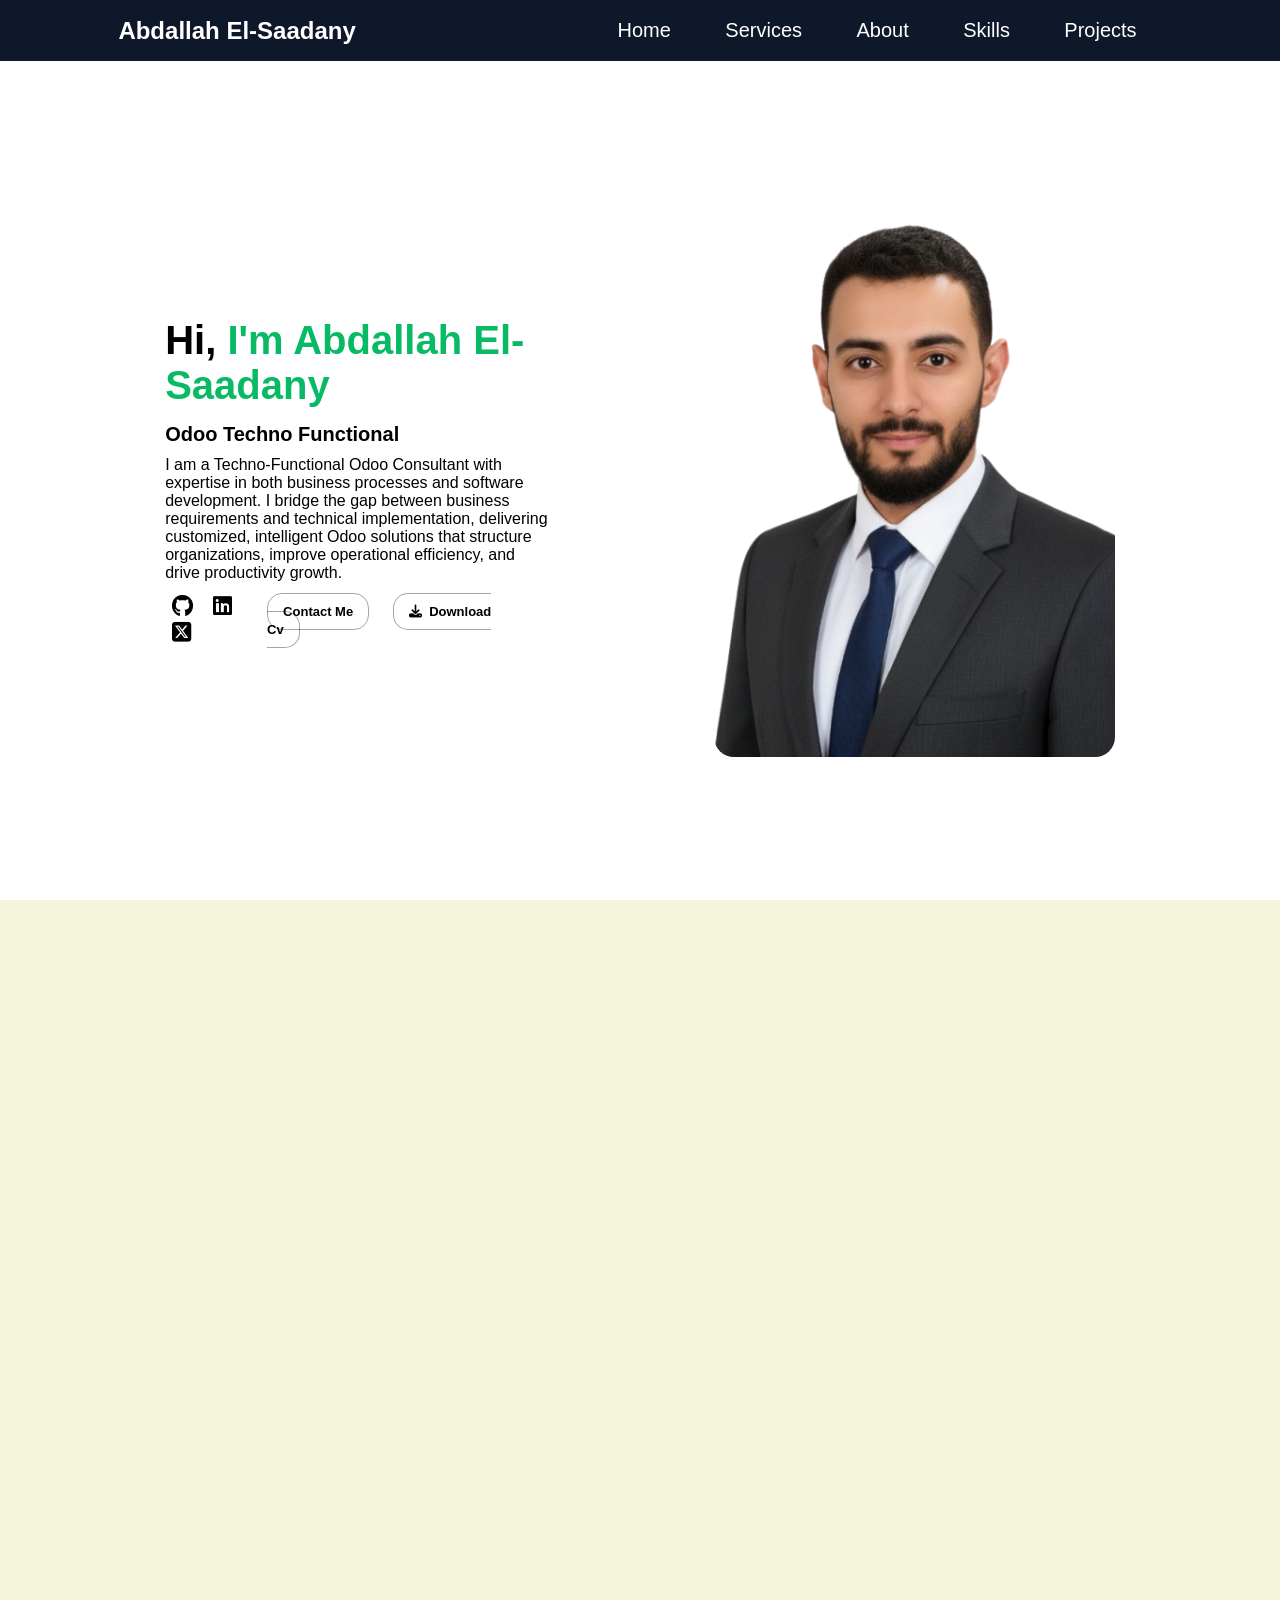
==== docs/index.html @ ae191051 "test" ====
<!DOCTYPE html>
<html lang="en">
<head>
    <meta charset="UTF-8">
    <meta name="viewport" content="width=device-width, initial-scale=1.0">
    <title>Document</title>
    <link rel="stylesheet" href="./css/style.css">
    <link rel="stylesheet" href="https://cdnjs.cloudflare.com/ajax/libs/font-awesome/6.5.0/css/all.min.css">
</head>
<body>
    <div class="main">

       <div class="nav-bar">
            <h2 class="logo">Abdallah El-Saadany</h2>
            <ul class="nav-items">
                <li><a href="#home">Home</a></li>
                <li><a href="#home">Services</a></li>
                <li><a href="#home">About</a></li>
                <li><a href="#home">Skills</a></li>
                <li><a href="#home">Projects</a></li>
            </ul> 
       </div>

       <div class="home" id="home">
            <div class="heros">
                <div class="hero-text">
                    <h1 class="who-am-i">Hi, <span>I'm Abdallah El-Saadany</span></h1>
                    <p class="career">Odoo Techno Functional</p> 
                    <p class="about-us">I am a Techno-Functional Odoo Consultant with expertise in both business processes and software development.
                        I bridge the gap between business requirements and technical implementation,
                        delivering customized, intelligent Odoo solutions that structure organizations,
                        improve operational efficiency, and drive productivity growth.
                    </p>
                </div>
                <div class="hero-action">
                     <div class="hero-link">
                        <a href="https://github.com/Abdallah1999-dev/" title="Github"><i class="fa-brands fa-github"></i></a>
                        <a href="https://www.linkedin.com/in/abdallah-el-saadany-techno" title="LinkedIn"><i class="fa-brands fa-linkedin"></i></a>
                        <a href="https://x.com/Abdalla97789302" title="X"><i class="fa-brands fa-square-x-twitter"></i></a>
                    </div>
                    <div class="hero-button">
                        <a href="mailto:abdallh.elsaadany.dev@gmail.com?" id="contact-me">Contact Me</a>
                        <a href="./assets/Odoo Techno Functional - Abdallah El-Saadany.pdf" download id="download-cv"> <i class="fa-solid fa-download"></i>Download Cv</a>
                    </div>
                </div>
               
            </div>
            

            <img class="my-image" src="./assets/my-footage.png" alt="">
        </div>
         
    <div class="about">
    </div>
   
</body>
</html>
---- docs/css/style.css ----
*{
    margin:0;
    padding: 0;
    box-sizing: border-box;
}
html {
    scroll-behavior: smooth;
}

.main{
    background-color:#F8FAFC;
    height: 100vh;
}
/* Navigation bar styling */
.main .nav-bar{
    background-color: #0F172A;
    height: 7vh;
    border-bottom: 2px rgb(255, 255, 255) solid;
    display: flex;
    justify-content:space-around;
    align-items: center;
    left: 0;
    right: 0;
    position: fixed;
    width: 100%;
    
   font-family: sans-serif;

}
.main .nav-bar .logo{
    color: white;
    font-weight: 600;

}

.main .nav-bar .nav-items li{
    display: inline-block;
}
.main .nav-bar .nav-items li a{
    display: inline;
    text-decoration: none;
    color: white;
    font-size: 20px;
    padding:25px;

}
.main .nav-bar .nav-items li a:hover{
    color: rgb(23, 215, 122);
    transition: .4s;
}
/* Home page styling */
.main .home{
    height: 100vh;
    background-color: rgba(255, 255, 255, 0.951);
    padding-top: 7vh;
    display: flex;
    justify-content: space-evenly;
    align-items: center;
}
.main .home .heros{
   width: 30%;
}
.main .home .heros .hero-text{
    color:rgb(0, 0, 0);
   font-size: 20px;
   font-family: sans-serif;
}

.main .home .heros .hero-text .who-am-i{
   padding-bottom:15px ;
}
.main .home .heros .hero-text .who-am-i span{
   font-weight: 600;
   color: rgb(9, 186, 101);
}
.main .home .heros .hero-text .career{
   font-weight: 600;
   padding-bottom:5px ;
}
.main .home .heros .hero-text .about-us{
    font-size: 16px;
    padding-top: 5px;
}
.main .home .heros .hero-action{
    display: flex;
    justify-content: space-between;
    align-items: center;
    padding-top: 12px;

}
.main .home .heros .hero-action .hero-link{
    font-size: 22px;
}
.main .home .heros .hero-action .hero-link a{
    padding:0 7px;
    text-decoration: none;
    color: black;

}
.main .home .heros .hero-action .hero-link a:hover{
    color: rgb(9, 186, 101);
}
.main .home .heros .hero-action .hero-button{
    padding: 0 45px 0 0;
    
}
.main .home .heros .hero-action .hero-button a{
  border: .5px solid rgba(0, 0, 0, 0.352);
  border-radius: 15px;
  text-decoration: none;
  background: none;
  padding: 10px 15px;
  font-family: sans-serif;
  font-weight: 600;
  font-size: 13px;
  transition: transform 0.4s ease, box-shadow 0.4s ease;
  color: black;
}
.main .home .heros .hero-action .hero-button  #contact-me{
    margin-right: 20px;
}
.main .home .heros .hero-action .hero-button  #download-cv i{
    padding-right: 7px;
}
.main .home .heros .hero-action .hero-button a:hover{
  background-color: rgb(9, 186, 101);
  transition: .2s;
  color: white;
  box-shadow: 0 10px 35px rgba(0,0,0,0.2);
  
}
.main .home .my-image {
    height: 550px; 
    width: auto;
    object-fit: cover;
    border-radius: 20px; 
    transition: transform 0.4s ease, box-shadow 0.4s ease;
}
.main .home .my-image:hover {
    transform: scale(1.01);
    transition: .2s;
    box-shadow: 0 10px 35px rgba(0,0,0,0.2);
}

.about{
    background-color: beige;
    height: 100vh;
}
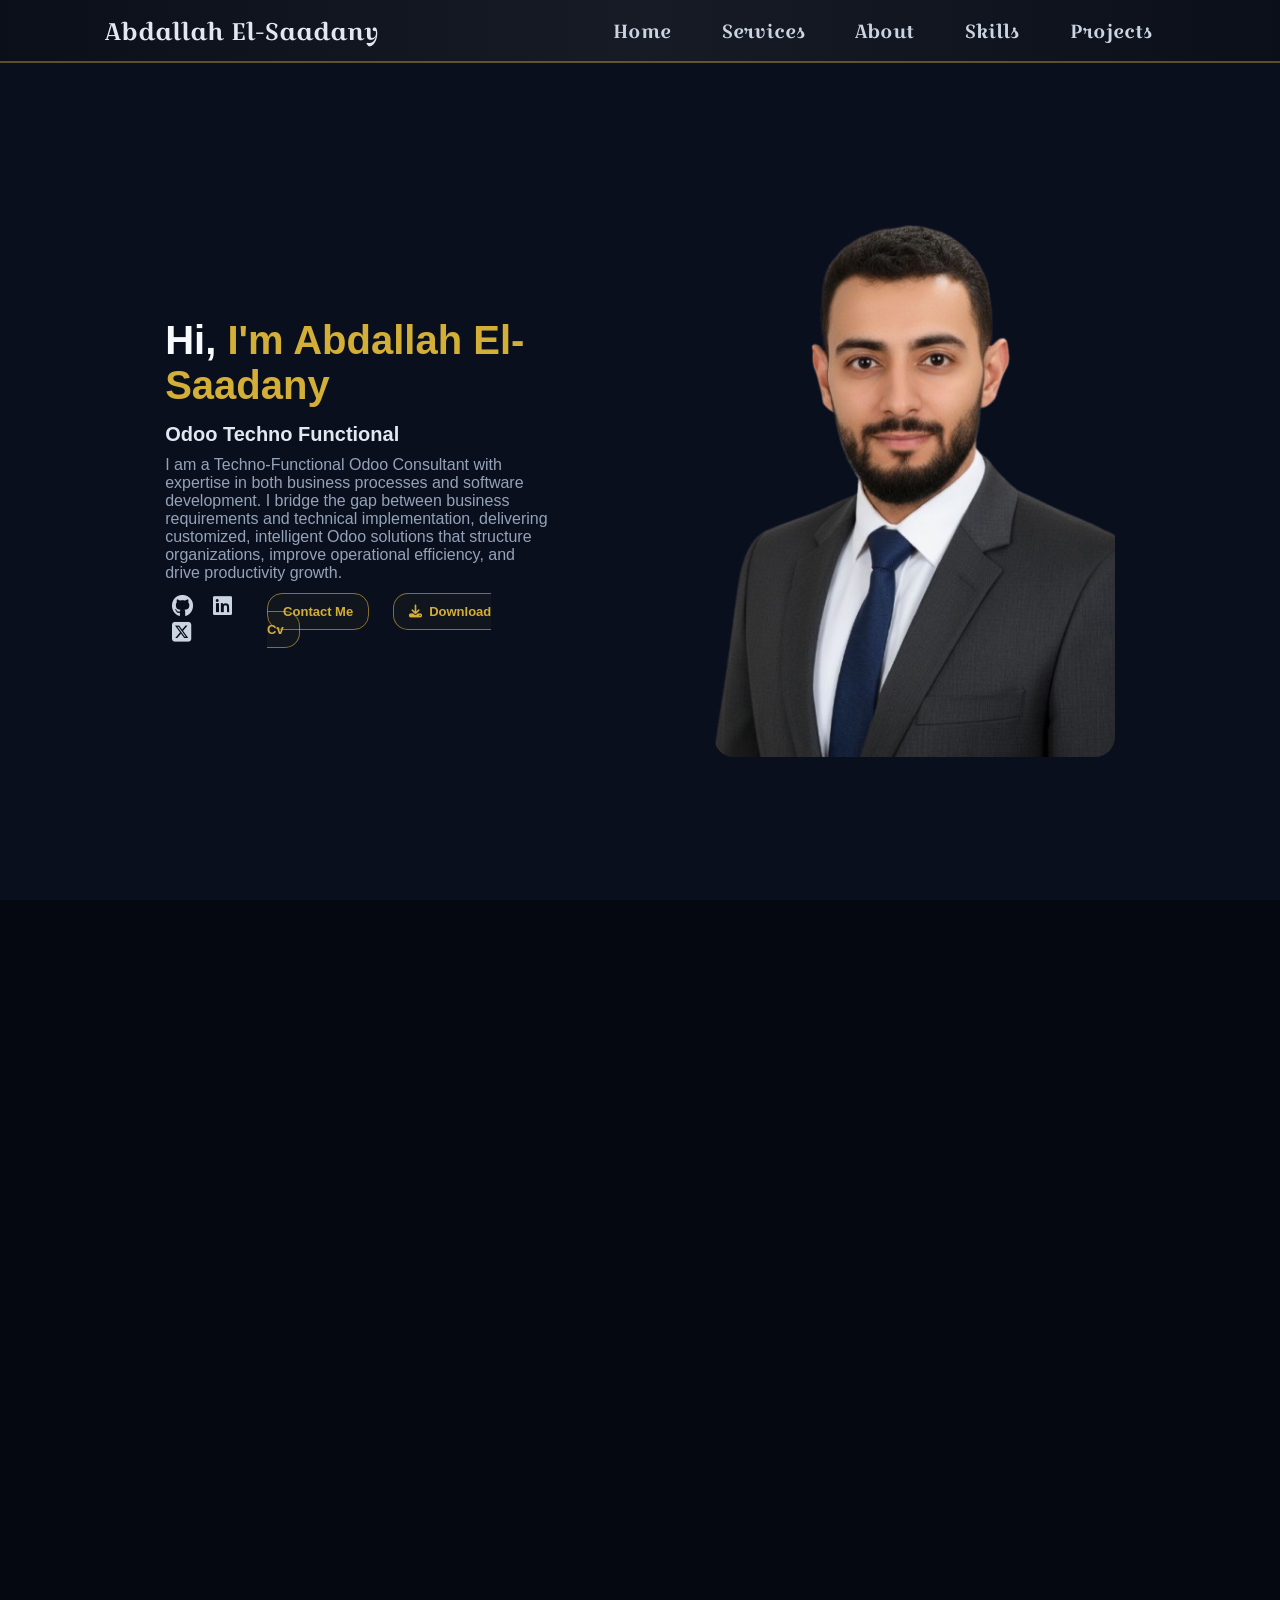
==== commit 4f485bb4: "changing theme" ====
--- a/docs/index.html
+++ b/docs/index.html
@@ -6,7 +6,15 @@
     <title>Document</title>
     <link rel="stylesheet" href="./css/style.css">
     <link rel="stylesheet" href="https://cdnjs.cloudflare.com/ajax/libs/font-awesome/6.5.0/css/all.min.css">
-</head>
+</head><link rel="preconnect" href="https://fonts.googleapis.com">
+<link rel="preconnect" href="https://fonts.gstatic.com" crossorigin>
+<link href="https://fonts.googleapis.com/css2?family=Bitcount+Single:wght@100..900&display=swap" rel="stylesheet">
+<link rel="preconnect" href="https://fonts.googleapis.com">
+<link rel="preconnect" href="https://fonts.gstatic.com" crossorigin>
+<link href="https://fonts.googleapis.com/css2?family=Stack+Sans+Notch:wght@200..700&display=swap" rel="stylesheet">
+<link rel="preconnect" href="https://fonts.googleapis.com">
+<link rel="preconnect" href="https://fonts.gstatic.com" crossorigin>
+<link href="https://fonts.googleapis.com/css2?family=Croissant+One&display=swap" rel="stylesheet">
 <body>
     <div class="main">
 
@@ -52,6 +60,15 @@
          
     <div class="about">
     </div>
-   
+    <script>
+            // Split text into spans automatically
+        const textContainer = document.querySelector('.logo');
+        const characters = textContainer.textContent.split('');
+
+        // Loop through each character and wrap it in a span
+        textContainer.innerHTML = characters
+        .map(char => `<span>${char}</span>`)
+        .join('');
+    </script>
 </body>
 </html>
--- a/docs/css/style.css
+++ b/docs/css/style.css
@@ -1,4 +1,4 @@
-*{
+* {
     margin:0;
     padding: 0;
     box-sizing: border-box;
@@ -8,14 +8,17 @@
 }
 
 .main{
-    background-color:#F8FAFC;
+    /* Deep Midnight Obsidian representing the deep dark sky of ancient astronomers */
+    background-color: #0A0F1D;
     height: 100vh;
 }
 /* Navigation bar styling */
 .main .nav-bar{
-    background-color: #0F172A;
+    /* Gradient mapping premium dark obsidian to deep rich navy */
+    background: linear-gradient(90deg, #0B0F19 0%, #161B26 50%, #0B0F19 100%);
     height: 7vh;
-    border-bottom: 2px rgb(255, 255, 255) solid;
+    /* Illuminated manuscript gold accent */
+    border-bottom: 2px rgba(212, 175, 55, 0.4) solid;
     display: flex;
     justify-content:space-around;
     align-items: center;
@@ -23,14 +26,26 @@
     right: 0;
     position: fixed;
     width: 100%;
-    
+    z-index: 1000;
    font-family: sans-serif;
 
 }
 .main .nav-bar .logo{
-    color: white;
-    font-weight: 600;
-
+    /* Parchment white */
+    color:#E2E8F0;
+    font-weight: 300;
+    font-size: 1.5rem;
+    font-family: "Croissant One", serif;
+}
+.main .nav-bar .logo span{
+    transition: all 0.1s ease
+   
+}
+.main .nav-bar .logo span:hover{
+    /* Golden Age vibrant metallic accent */
+    color:#D4AF37;
+    cursor:default;
+   
 }
 
 .main .nav-bar .nav-items li{
@@ -39,19 +54,23 @@
 .main .nav-bar .nav-items li a{
     display: inline;
     text-decoration: none;
-    color: white;
-    font-size: 20px;
-    padding:25px;
+    font-family: "Croissant One", serif;
+    font-weight: 200;
+    color: #CBD5E1;
+    font-size: 1.2rem;
+    padding:0 1.2em;
 
 }
 .main .nav-bar .nav-items li a:hover{
-    color: rgb(23, 215, 122);
+    /* Golden Age vibrant metallic accent */
+    color: #D4AF37;
     transition: .4s;
 }
 /* Home page styling */
 .main .home{
     height: 100vh;
-    background-color: rgba(255, 255, 255, 0.951);
+    /* Transparent to reveal the majestic deep background */
+    background-color: transparent;
     padding-top: 7vh;
     display: flex;
     justify-content: space-evenly;
@@ -61,21 +80,27 @@
    width: 30%;
 }
 .main .home .heros .hero-text{
-    color:rgb(0, 0, 0);
-   font-size: 20px;
+    /* Muted silver-blue for readable text */
+    color: #94A3B8;
+   font-size: 1.25rem;
    font-family: sans-serif;
 }
 
 .main .home .heros .hero-text .who-am-i{
+    /* Clear white for heading text */
+    color: #F8FAFC;
    padding-bottom:15px ;
 }
 .main .home .heros .hero-text .who-am-i span{
    font-weight: 600;
-   color: rgb(9, 186, 101);
+   /* Golden accent */
+   color: #D4AF37;
 }
 .main .home .heros .hero-text .career{
    font-weight: 600;
    padding-bottom:5px ;
+   /* Warm silver/parchment tone */
+   color: #E2E8F0;
 }
 .main .home .heros .hero-text .about-us{
     font-size: 16px;
@@ -94,27 +119,28 @@
 .main .home .heros .hero-action .hero-link a{
     padding:0 7px;
     text-decoration: none;
-    color: black;
+    color: #CBD5E1;
 
 }
 .main .home .heros .hero-action .hero-link a:hover{
-    color: rgb(9, 186, 101);
+    color: #D4AF37;
 }
 .main .home .heros .hero-action .hero-button{
     padding: 0 45px 0 0;
     
 }
 .main .home .heros .hero-action .hero-button a{
-  border: .5px solid rgba(0, 0, 0, 0.352);
+  /* Islamic geometry inspired crisp gold borders */
+  border: 1px solid rgba(212, 175, 55, 0.6);
   border-radius: 15px;
   text-decoration: none;
-  background: none;
+  background: rgba(212, 175, 55, 0.03);
   padding: 10px 15px;
   font-family: sans-serif;
   font-weight: 600;
   font-size: 13px;
   transition: transform 0.4s ease, box-shadow 0.4s ease;
-  color: black;
+  color: #D4AF37;
 }
 .main .home .heros .hero-action .hero-button  #contact-me{
     margin-right: 20px;
@@ -123,10 +149,11 @@
     padding-right: 7px;
 }
 .main .home .heros .hero-action .hero-button a:hover{
-  background-color: rgb(9, 186, 101);
+  /* Full gold fill with deep contrast text */
+  background-color: #D4AF37;
   transition: .2s;
-  color: white;
-  box-shadow: 0 10px 35px rgba(0,0,0,0.2);
+  color: #0A0F1D;
+  box-shadow: 0 10px 35px rgba(212, 175, 55, 0.25);
   
 }
 .main .home .my-image {
@@ -139,12 +166,84 @@
 .main .home .my-image:hover {
     transform: scale(1.01);
     transition: .2s;
-    box-shadow: 0 10px 35px rgba(0,0,0,0.2);
+    /* Pure gold glow on image hover */
+    box-shadow: 0 10px 35px rgba(212, 175, 55, 0.2);
+    border-width: 1px;
+    border: 1px solid rgba(212, 175, 55, 0.4);
+    
 }
 
 .about{
-    background-color: beige;
+    /* Deeper pure obsidian shade for section separation */
+    background-color: #050811;
     height: 100vh;
 }
 
 
+@media screen and (max-width: 480px) {
+    .main .nav-bar{
+        flex-direction: column;
+        height: 10vh;
+        
+}
+.main .nav-bar .logo{
+    color:#F8FAFC;
+    font-weight: 400;
+    padding-top: 7px;
+
+}
+.main .nav-bar .nav-items li a{
+
+    font-size: 15px;
+    padding:10px;
+
+}
+    .main .home{
+    justify-content: center;
+    flex-direction: column;
+    padding-top: 10vh;
+    gap: 15px;
+}
+    .main .home .my-image {
+    height: 300px; 
+       order: -1;
+       
+}
+.main .home .heros{
+   padding-bottom: 25px; 
+   width:100%;
+   
+}
+.main .home .heros .hero-text{
+    
+    text-align: center;
+   font-size: 10px;
+   
+}
+.main .home .heros .hero-text .career{
+   padding-bottom:12px ;
+}
+.main .home .heros .hero-text .about-us{
+ font-size: 9px;
+ text-align: center;
+}
+.main .home .heros .hero-action{
+    justify-content: center;
+    flex-direction: column;
+    gap: 40px;
+
+}
+.main .home .heros .hero-action .hero-button{
+    padding: 0;
+    display: flex;
+    flex-direction: column;
+    justify-content: center;
+    gap: 30px;
+}
+.main .home .heros .hero-action .hero-button #contact-me{
+ margin-right: 0;
+ text-align: center;
+ 
+}
+
+}
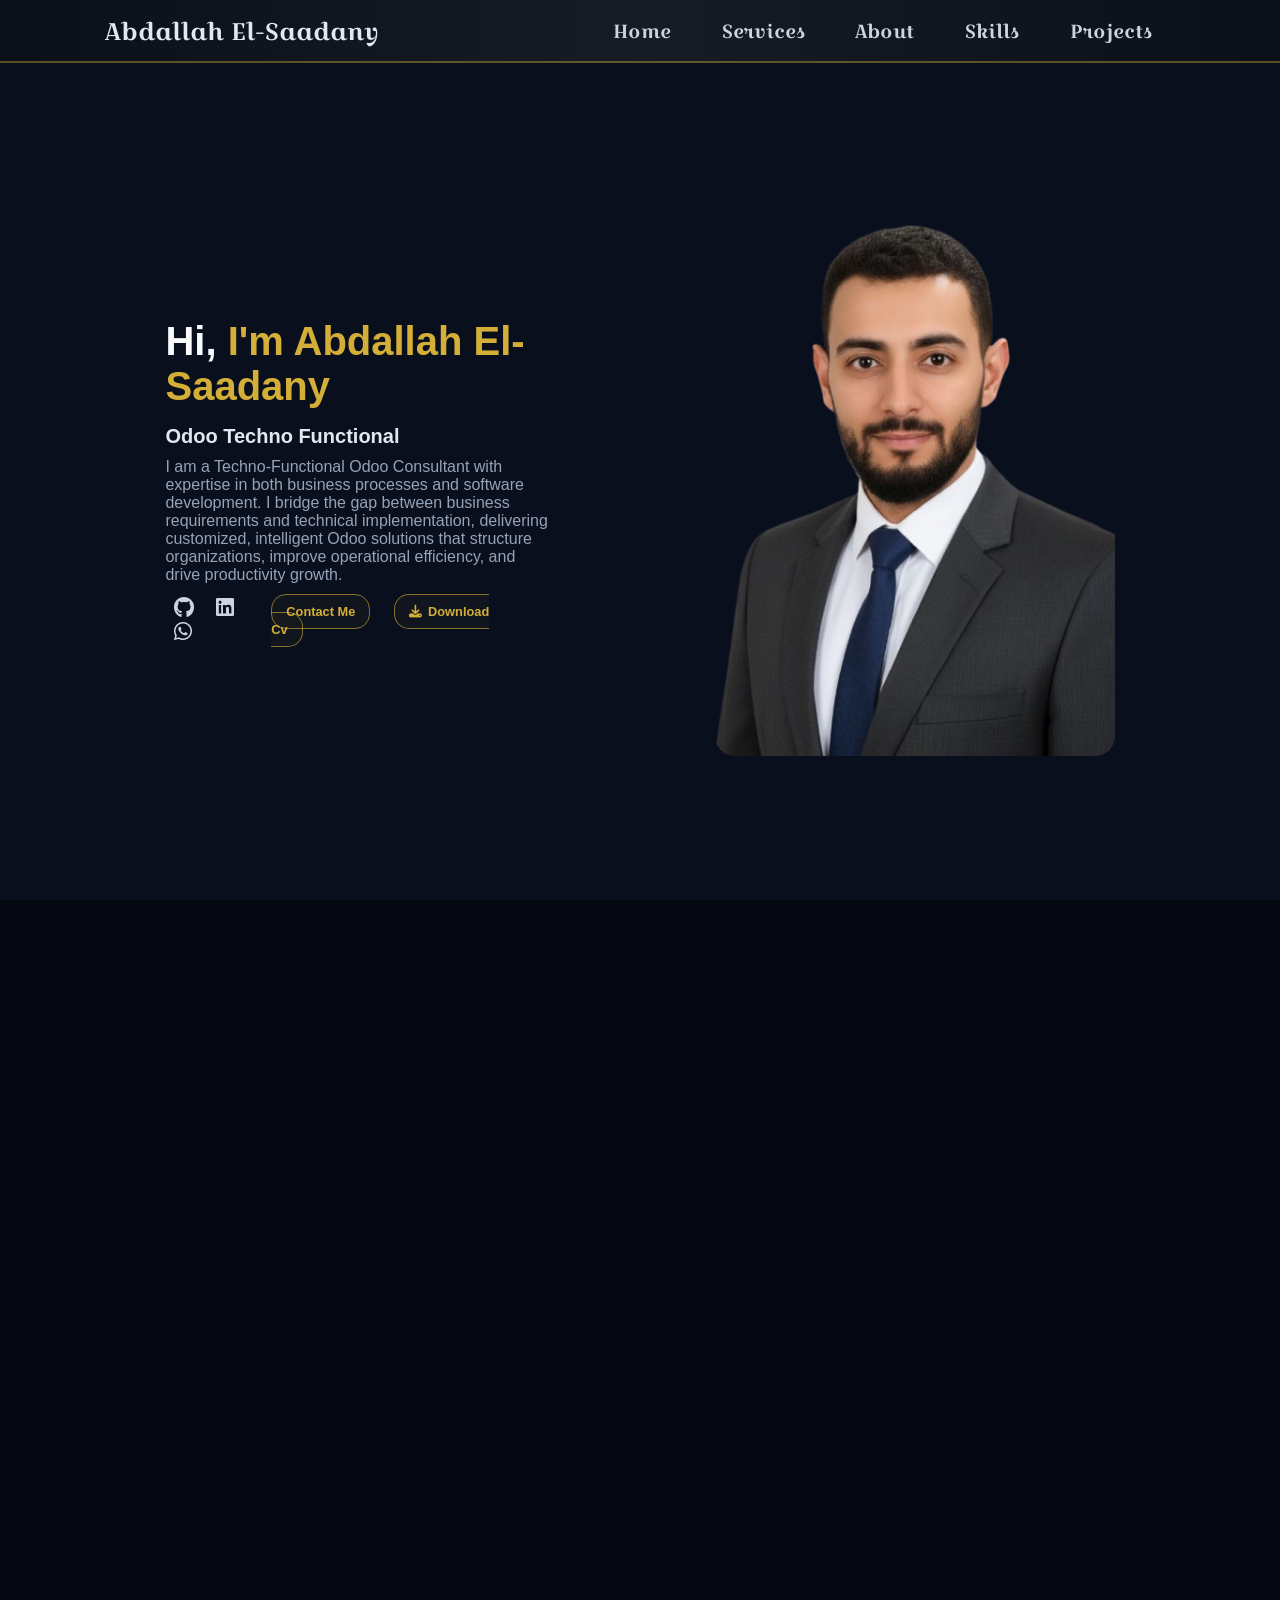
==== commit 964c2135: "improvments" ====
--- a/docs/index.html
+++ b/docs/index.html
@@ -15,10 +15,9 @@
 <link rel="preconnect" href="https://fonts.googleapis.com">
 <link rel="preconnect" href="https://fonts.gstatic.com" crossorigin>
 <link href="https://fonts.googleapis.com/css2?family=Croissant+One&display=swap" rel="stylesheet">
-<body>
-    <div class="main">
-
-       <div class="nav-bar">
+    <body>
+    <!-- navigation bar -->
+        <div class="nav-bar">
             <h2 class="logo">Abdallah El-Saadany</h2>
             <ul class="nav-items">
                 <li><a href="#home">Home</a></li>
@@ -27,9 +26,10 @@
                 <li><a href="#home">Skills</a></li>
                 <li><a href="#home">Projects</a></li>
             </ul> 
-       </div>
-
-       <div class="home" id="home">
+        </div>
+        <!-- home page -->
+        <div class="home" id="home">
+            <!-- texts and actions -->
             <div class="heros">
                 <div class="hero-text">
                     <h1 class="who-am-i">Hi, <span>I'm Abdallah El-Saadany</span></h1>
@@ -41,34 +41,32 @@
                     </p>
                 </div>
                 <div class="hero-action">
-                     <div class="hero-link">
+                        <div class="hero-link">
                         <a href="https://github.com/Abdallah1999-dev/" title="Github"><i class="fa-brands fa-github"></i></a>
                         <a href="https://www.linkedin.com/in/abdallah-el-saadany-techno" title="LinkedIn"><i class="fa-brands fa-linkedin"></i></a>
-                        <a href="https://x.com/Abdalla97789302" title="X"><i class="fa-brands fa-square-x-twitter"></i></a>
+                        <a href="https://wa.me/2001067392774" target="_blank" title="Whatsapp"><i class="fa-brands fa-whatsapp"></i></a>
                     </div>
                     <div class="hero-button">
                         <a href="mailto:abdallh.elsaadany.dev@gmail.com?" id="contact-me">Contact Me</a>
                         <a href="./assets/Odoo Techno Functional - Abdallah El-Saadany.pdf" download id="download-cv"> <i class="fa-solid fa-download"></i>Download Cv</a>
                     </div>
                 </div>
-               
             </div>
+            <!-- image -->
+            <img class="my-image" src="./assets/my-footage.png" alt="">
             
+        </div>
+            
+        <div class="about">
 
-            <img class="my-image" src="./assets/my-footage.png" alt="">
         </div>
-         
-    <div class="about">
-    </div>
-    <script>
-            // Split text into spans automatically
-        const textContainer = document.querySelector('.logo');
-        const characters = textContainer.textContent.split('');
 
-        // Loop through each character and wrap it in a span
-        textContainer.innerHTML = characters
-        .map(char => `<span>${char}</span>`)
-        .join('');
-    </script>
-</body>
+        <script>
+            const textContainer = document.querySelector('.logo');
+            const characters = textContainer.textContent.split('');
+            textContainer.innerHTML = characters
+            .map(char => `<span>${char}</span>`)
+            .join('');
+        </script>
+    </body>
 </html>
--- a/docs/css/style.css
+++ b/docs/css/style.css
@@ -7,17 +7,10 @@
     scroll-behavior: smooth;
 }
 
-.main{
-    /* Deep Midnight Obsidian representing the deep dark sky of ancient astronomers */
-    background-color: #0A0F1D;
-    height: 100vh;
-}
-/* Navigation bar styling */
-.main .nav-bar{
-    /* Gradient mapping premium dark obsidian to deep rich navy */
+
+.nav-bar{
     background: linear-gradient(90deg, #0B0F19 0%, #161B26 50%, #0B0F19 100%);
     height: 7vh;
-    /* Illuminated manuscript gold accent */
     border-bottom: 2px rgba(212, 175, 55, 0.4) solid;
     display: flex;
     justify-content:space-around;
@@ -30,28 +23,26 @@
    font-family: sans-serif;
 
 }
-.main .nav-bar .logo{
-    /* Parchment white */
+.nav-bar .logo{
     color:#E2E8F0;
     font-weight: 300;
     font-size: 1.5rem;
     font-family: "Croissant One", serif;
 }
-.main .nav-bar .logo span{
+.nav-bar .logo span{
     transition: all 0.1s ease
    
 }
-.main .nav-bar .logo span:hover{
-    /* Golden Age vibrant metallic accent */
+.nav-bar .logo span:hover{
     color:#D4AF37;
     cursor:default;
    
 }
 
-.main .nav-bar .nav-items li{
+.nav-bar .nav-items li{
     display: inline-block;
 }
-.main .nav-bar .nav-items li a{
+.nav-bar .nav-items li a{
     display: inline;
     text-decoration: none;
     font-family: "Croissant One", serif;
@@ -61,94 +52,86 @@
     padding:0 1.2em;
 
 }
-.main .nav-bar .nav-items li a:hover{
-    /* Golden Age vibrant metallic accent */
+.nav-bar .nav-items li a:hover{
     color: #D4AF37;
     transition: .4s;
 }
-/* Home page styling */
-.main .home{
+.home{
+    background-color: #0A0F1D;
     height: 100vh;
-    /* Transparent to reveal the majestic deep background */
-    background-color: transparent;
     padding-top: 7vh;
     display: flex;
     justify-content: space-evenly;
     align-items: center;
 }
-.main .home .heros{
+.home .heros{
    width: 30%;
-}
-.main .home .heros .hero-text{
-    /* Muted silver-blue for readable text */
+   
+}
+.home .heros .hero-text{
     color: #94A3B8;
    font-size: 1.25rem;
    font-family: sans-serif;
 }
 
-.main .home .heros .hero-text .who-am-i{
-    /* Clear white for heading text */
+.home .heros .hero-text .who-am-i{
     color: #F8FAFC;
-   padding-bottom:15px ;
-}
-.main .home .heros .hero-text .who-am-i span{
+   padding-bottom:.4em ;
+}
+.home .heros .hero-text .who-am-i span{
    font-weight: 600;
-   /* Golden accent */
    color: #D4AF37;
 }
-.main .home .heros .hero-text .career{
+.home .heros .hero-text .career{
    font-weight: 600;
-   padding-bottom:5px ;
-   /* Warm silver/parchment tone */
+   padding-bottom:.5em ;
    color: #E2E8F0;
 }
-.main .home .heros .hero-text .about-us{
-    font-size: 16px;
-    padding-top: 5px;
-}
-.main .home .heros .hero-action{
+.home .heros .hero-text .about-us{
+    font-size: 1rem;
+}
+.home .heros .hero-action{
     display: flex;
     justify-content: space-between;
     align-items: center;
-    padding-top: 12px;
-
-}
-.main .home .heros .hero-action .hero-link{
-    font-size: 22px;
-}
-.main .home .heros .hero-action .hero-link a{
-    padding:0 7px;
+    padding-top: .8em;
+
+}
+.home .heros .hero-action .hero-link{
+    font-size: 1.3rem;
+}
+.home .heros .hero-action .hero-link a{
+    padding:0 .4em;
     text-decoration: none;
     color: #CBD5E1;
 
 }
-.main .home .heros .hero-action .hero-link a:hover{
+.home .heros .hero-action .hero-link a:hover{
     color: #D4AF37;
 }
-.main .home .heros .hero-action .hero-button{
-    padding: 0 45px 0 0;
+.home .heros .hero-action .hero-button{
+    padding: 0 3em 0 0;
     
 }
-.main .home .heros .hero-action .hero-button a{
-  /* Islamic geometry inspired crisp gold borders */
+.home .heros .hero-action .hero-button a{
   border: 1px solid rgba(212, 175, 55, 0.6);
   border-radius: 15px;
   text-decoration: none;
   background: rgba(212, 175, 55, 0.03);
-  padding: 10px 15px;
+  padding: .7em 1.1em;
   font-family: sans-serif;
   font-weight: 600;
-  font-size: 13px;
+  font-size: .8rem;
   transition: transform 0.4s ease, box-shadow 0.4s ease;
   color: #D4AF37;
 }
-.main .home .heros .hero-action .hero-button  #contact-me{
-    margin-right: 20px;
-}
-.main .home .heros .hero-action .hero-button  #download-cv i{
-    padding-right: 7px;
-}
-.main .home .heros .hero-action .hero-button a:hover{
+.home .heros .hero-action .hero-button  #contact-me{
+    margin-right: 1.5em;
+}
+.home .heros .hero-action .hero-button  #download-cv i{
+    padding-right:.5em;
+}
+.home .heros .hero-action .hero-button a:hover{
   /* Full gold fill with deep contrast text */
   background-color: #D4AF37;
   transition: .2s;
@@ -156,14 +139,12 @@
   box-shadow: 0 10px 35px rgba(212, 175, 55, 0.25);
   
 }
-.main .home .my-image {
-    height: 550px; 
-    width: auto;
-    object-fit: cover;
+.home .my-image {
+    height: 34.3rem; 
     border-radius: 20px; 
     transition: transform 0.4s ease, box-shadow 0.4s ease;
 }
-.main .home .my-image:hover {
+.home .my-image:hover {
     transform: scale(1.01);
     transition: .2s;
     /* Pure gold glow on image hover */
@@ -178,69 +159,69 @@
     background-color: #050811;
     height: 100vh;
 }
-
+  
 
 @media screen and (max-width: 480px) {
-    .main .nav-bar{
+    .nav-bar{
         flex-direction: column;
         height: 10vh;
         
 }
-.main .nav-bar .logo{
+.nav-bar .logo{
     color:#F8FAFC;
     font-weight: 400;
     padding-top: 7px;
 
 }
-.main .nav-bar .nav-items li a{
+.nav-bar .nav-items li a{
 
     font-size: 15px;
     padding:10px;
 
 }
-    .main .home{
+.home{
     justify-content: center;
     flex-direction: column;
     padding-top: 10vh;
     gap: 15px;
 }
-    .main .home .my-image {
+.home .my-image {
     height: 300px; 
        order: -1;
        
 }
-.main .home .heros{
+.home .heros{
    padding-bottom: 25px; 
    width:100%;
    
 }
-.main .home .heros .hero-text{
+.home .heros .hero-text{
     
     text-align: center;
    font-size: 10px;
    
 }
-.main .home .heros .hero-text .career{
+.home .heros .hero-text .career{
    padding-bottom:12px ;
 }
-.main .home .heros .hero-text .about-us{
+.home .heros .hero-text .about-us{
  font-size: 9px;
  text-align: center;
 }
-.main .home .heros .hero-action{
+.home .heros .hero-action{
     justify-content: center;
     flex-direction: column;
     gap: 40px;
 
 }
-.main .home .heros .hero-action .hero-button{
+.home .heros .hero-action .hero-button{
     padding: 0;
     display: flex;
     flex-direction: column;
     justify-content: center;
     gap: 30px;
 }
-.main .home .heros .hero-action .hero-button #contact-me{
+.home .heros .hero-action .hero-button #contact-me{
  margin-right: 0;
  text-align: center;
  
